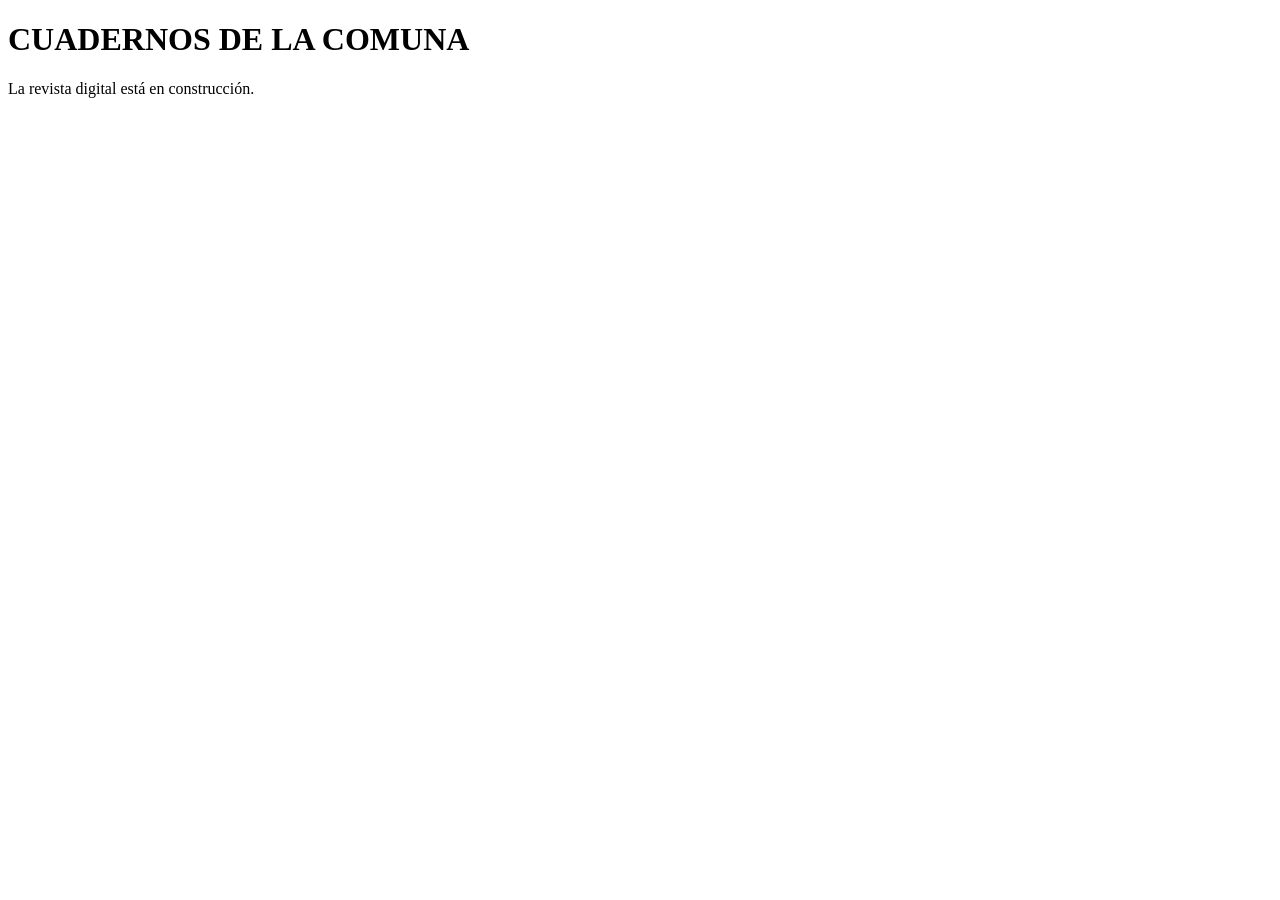
==== index.html @ 7a0ed904 "Create index.html" ====
<!DOCTYPE html>
<html lang="es">

<head>

<meta charset="UTF-8">
<meta name="viewport" content="width=device-width, initial-scale=1">

<title>Cuadernos de la Comuna</title>

<link rel="stylesheet" href="style.css">

</head>

<body>

<h1>CUADERNOS DE LA COMUNA</h1>

<p>La revista digital está en construcción.</p>

<script src="script.js"></script>

</body>

</html>
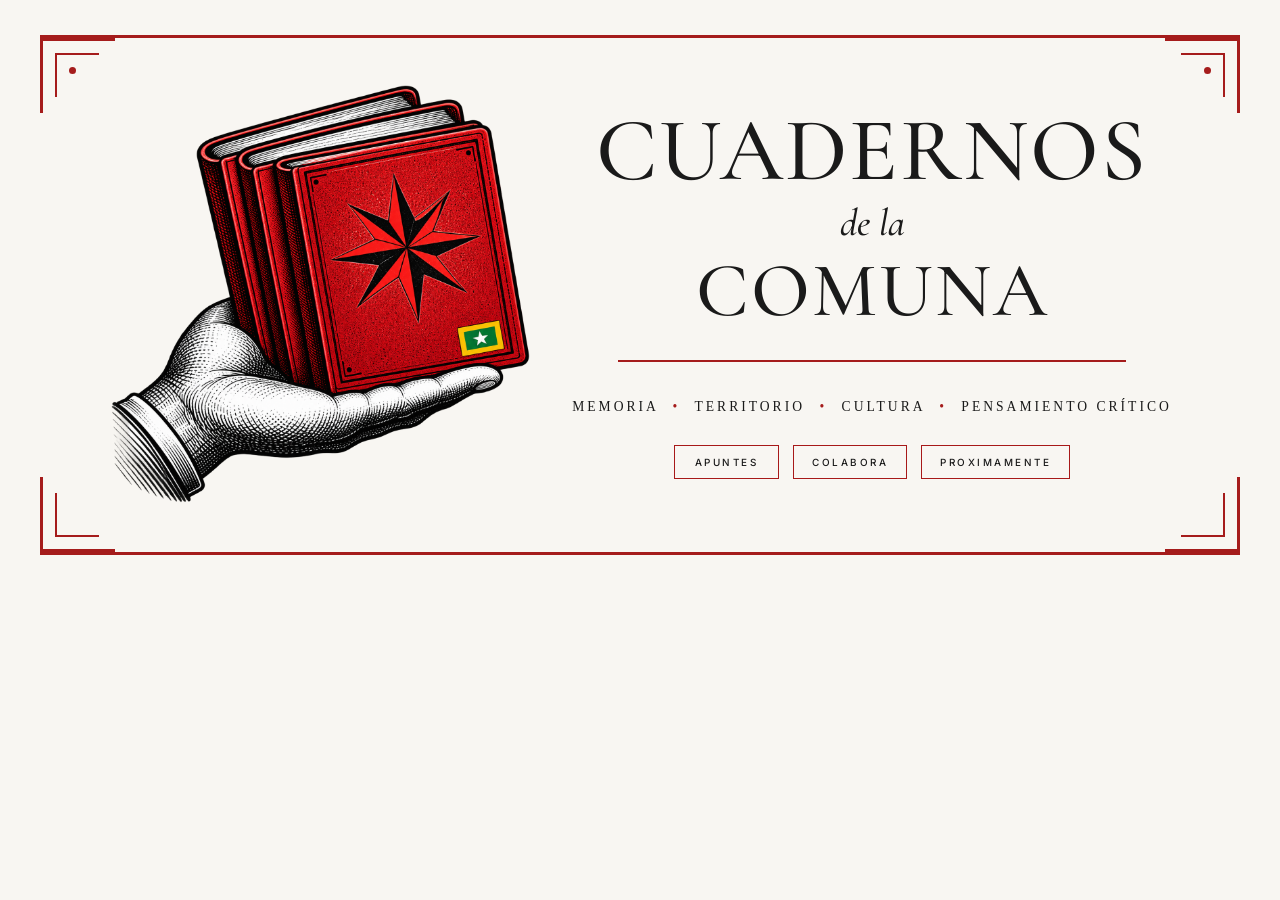
==== commit 5c818bfc: "Actualiza sitio Cuadernos de la Comuna" ====
--- a/index.html
+++ b/index.html
@@ -3,23 +3,200 @@
 
 <head>
 
-<meta charset="UTF-8">
-<meta name="viewport" content="width=device-width, initial-scale=1">
-
-<title>Cuadernos de la Comuna</title>
-
-<link rel="stylesheet" href="style.css">
+    <meta charset="UTF-8">
+
+    <meta name="viewport" content="width=device-width, initial-scale=1.0">
+
+    <title>Cuadernos de la Comuna</title>
+
+
+    <!-- =========================================
+         GOOGLE FONTS
+         ========================================= -->
+
+    <link rel="preconnect" href="https://fonts.googleapis.com">
+
+    <link rel="preconnect" href="https://fonts.gstatic.com" crossorigin>
+
+
+    <link
+        href="https://fonts.googleapis.com/css2?family=Cormorant+Garamond:wght@300;400;500;600;700&family=Inter:wght@300;400;500;600&display=swap"
+        rel="stylesheet">
+
+
+    <!-- =========================================
+         CSS
+         ========================================= -->
+
+    <link rel="stylesheet" href="css/style.css">
+
+    <link rel="stylesheet" href="css/responsive.css">
 
 </head>
 
+
 <body>
 
-<h1>CUADERNOS DE LA COMUNA</h1>
-
-<p>La revista digital está en construcción.</p>
-
-<script src="script.js"></script>
+
+    <!-- =========================================
+         PORTADA
+         ========================================= -->
+
+    <main class="hero">
+
+
+        <div class="marco">
+
+
+            <!-- =====================================
+                 ESQUINAS DECORATIVAS
+                 ===================================== -->
+
+            <div class="esquina esquina-superior-izquierda"></div>
+
+            <div class="esquina esquina-superior-derecha"></div>
+
+            <div class="esquina esquina-inferior-izquierda"></div>
+
+            <div class="esquina esquina-inferior-derecha"></div>
+
+
+
+            <!-- =====================================
+                 CONTENIDO DE LA PORTADA
+                 ===================================== -->
+
+            <div class="hero-grid">
+
+
+                <!-- =================================
+                     ILUSTRACIÓN
+                     ================================= -->
+
+                <div class="hero-logo">
+
+                    <img
+                        src="assets/img/Cuadernos de la comuna 3.png"
+                        alt="Cuadernos de la Comuna">
+
+                </div>
+
+
+
+                <!-- =================================
+                     TÍTULO
+                     ================================= -->
+
+                <div class="hero-title">
+
+
+                    <h1>
+
+
+                        <span class="linea1">
+
+                            CUADERNOS
+
+                        </span>
+
+
+                        <span class="linea2">
+
+                            de la
+
+                        </span>
+
+
+                        <span class="linea3">
+
+                            COMUNA
+
+                        </span>
+
+
+                    </h1>
+
+
+
+                    <!-- DIVISOR -->
+
+                    <div class="hero-divider"></div>
+
+
+
+                    <!-- LEMA -->
+
+                    <p>
+
+                        MEMORIA
+
+                        <span>•</span>
+
+                        TERRITORIO
+
+                        <span>•</span>
+
+                        CULTURA
+
+                        <span>•</span>
+
+                        PENSAMIENTO CRÍTICO
+
+                    </p>
+
+
+
+                    <!-- =================================
+                         MENÚ PRINCIPAL
+                         ================================= -->
+
+                    <nav class="menu-principal">
+
+
+                        <!-- APUNTES: FUNCIONA -->
+
+                        <a href="columnas/index.html">
+
+                            APUNTES
+
+                        </a>
+
+
+
+                        <!-- APOYA: FUTURO -->
+
+                        <a href="colabora/index.html">
+
+                            COLABORA
+
+                        </a>
+
+
+
+                        <!-- SOBRE: FUTURO -->
+
+                        <a href="#">
+
+                            PROXIMAMENTE
+
+                        </a>
+
+
+                    </nav>
+
+
+                </div>
+
+
+            </div>
+
+
+        </div>
+
+
+    </main>
+
 
 </body>
 
-</html>
+</html>
--- a/css/style.css
+++ b/css/style.css
@@ -0,0 +1,1736 @@
+/* =========================================================
+   CUADERNOS DE LA COMUNA
+   STYLE.CSS
+   ========================================================= */
+
+
+/* =========================================================
+   1. CONFIGURACIÓN GENERAL
+   ========================================================= */
+
+* {
+    margin: 0;
+    padding: 0;
+    box-sizing: border-box;
+}
+
+html {
+    scroll-behavior: smooth;
+}
+
+body {
+    background: #f8f6f2;
+    color: #1a1a1a;
+    font-family: Georgia, serif;
+    min-height: 100vh;
+}
+
+a {
+    color: inherit;
+}
+
+
+/* =========================================================
+   2. PORTADA PRINCIPAL
+   ========================================================= */
+
+.hero {
+    width: 100%;
+    display: flex;
+    justify-content: center;
+    align-items: center;
+    padding: 35px 40px;
+}
+
+
+/* ---------------------------------------------------------
+   MARCO
+   --------------------------------------------------------- */
+
+.marco {
+    position: relative;
+    width: 100%;
+    max-width: 1500px;
+
+    border-top: 3px solid #a51c1c;
+    border-bottom: 3px solid #a51c1c;
+
+    padding: 45px 70px;
+}
+
+
+/* ---------------------------------------------------------
+   ESQUINAS DECORATIVAS
+   --------------------------------------------------------- */
+
+.esquina {
+    position: absolute;
+
+    width: 75px;
+    height: 75px;
+
+    border-color: #a51c1c;
+}
+
+
+/* Superior izquierda */
+
+.esquina-superior-izquierda {
+    top: 0;
+    left: 0;
+
+    border-top: 3px solid #a51c1c;
+    border-left: 3px solid #a51c1c;
+}
+
+.esquina-superior-izquierda::after {
+    content: "";
+
+    position: absolute;
+
+    top: 12px;
+    left: 12px;
+
+    width: 42px;
+    height: 42px;
+
+    border-top: 2px solid #a51c1c;
+    border-left: 2px solid #a51c1c;
+}
+
+.esquina-superior-izquierda::before {
+    content: "";
+
+    position: absolute;
+
+    top: 26px;
+    left: 26px;
+
+    width: 7px;
+    height: 7px;
+
+    background: #a51c1c;
+
+    border-radius: 50%;
+}
+
+
+/* Superior derecha */
+
+.esquina-superior-derecha {
+    top: 0;
+    right: 0;
+
+    border-top: 3px solid #a51c1c;
+    border-right: 3px solid #a51c1c;
+}
+
+.esquina-superior-derecha::after {
+    content: "";
+
+    position: absolute;
+
+    top: 12px;
+    right: 12px;
+
+    width: 42px;
+    height: 42px;
+
+    border-top: 2px solid #a51c1c;
+    border-right: 2px solid #a51c1c;
+}
+
+.esquina-superior-derecha::before {
+    content: "";
+
+    position: absolute;
+
+    top: 26px;
+    right: 26px;
+
+    width: 7px;
+    height: 7px;
+
+    background: #a51c1c;
+
+    border-radius: 50%;
+}
+
+
+/* Inferior izquierda */
+
+.esquina-inferior-izquierda {
+    bottom: 0;
+    left: 0;
+
+    border-bottom: 3px solid #a51c1c;
+    border-left: 3px solid #a51c1c;
+}
+
+.esquina-inferior-izquierda::after {
+    content: "";
+
+    position: absolute;
+
+    bottom: 12px;
+    left: 12px;
+
+    width: 42px;
+    height: 42px;
+
+    border-bottom: 2px solid #a51c1c;
+    border-left: 2px solid #a51c1c;
+}
+
+
+/* Inferior derecha */
+
+.esquina-inferior-derecha {
+    bottom: 0;
+    right: 0;
+
+    border-bottom: 3px solid #a51c1c;
+    border-right: 3px solid #a51c1c;
+}
+
+.esquina-inferior-derecha::after {
+    content: "";
+
+    position: absolute;
+
+    bottom: 12px;
+    right: 12px;
+
+    width: 42px;
+    height: 42px;
+
+    border-bottom: 2px solid #a51c1c;
+    border-right: 2px solid #a51c1c;
+}
+
+
+/* =========================================================
+   3. CABECERA DE LA PORTADA
+   ========================================================= */
+
+.hero-grid {
+    width: 100%;
+    max-width: 1400px;
+
+    display: grid;
+    grid-template-columns: 40% 60%;
+
+    gap: 20px;
+
+    align-items: center;
+}
+
+
+/* ---------------------------------------------------------
+   ILUSTRACIÓN
+   --------------------------------------------------------- */
+
+.hero-logo {
+    display: flex;
+    justify-content: center;
+    align-items: center;
+}
+
+.hero-logo img {
+    width: 100%;
+    max-width: 460px;
+    height: auto;
+
+    display: block;
+
+    transition: transform 0.4s ease;
+}
+
+
+/* Movimiento al pasar el mouse */
+
+.hero-logo img:hover {
+    transform: translateY(-8px);
+}
+
+
+/* ---------------------------------------------------------
+   TÍTULO
+   --------------------------------------------------------- */
+
+.hero-title {
+    text-align: center;
+}
+
+.hero-title h1 {
+    font-family: "Cormorant Garamond", Georgia, serif;
+    font-weight: 500;
+    line-height: 0.9;
+}
+
+
+/* CUADERNOS */
+
+.linea1 {
+    display: block;
+
+    font-size: clamp(4rem, 7vw, 8rem);
+
+    letter-spacing: 2px;
+}
+
+
+/* DE LA */
+
+.linea2 {
+    display: block;
+
+    font-size: clamp(2rem, 3vw, 3.5rem);
+
+    font-style: italic;
+
+    margin: 15px 0;
+}
+
+
+/* COMUNA */
+
+.linea3 {
+    display: block;
+
+    font-size: clamp(4rem, 6vw, 7rem);
+
+    letter-spacing: 2px;
+}
+
+
+/* ---------------------------------------------------------
+   DIVISOR
+   --------------------------------------------------------- */
+
+.hero-divider {
+    width: 80%;
+
+    margin: 35px auto;
+
+    border-top: 2px solid #a51c1c;
+}
+
+
+/* ---------------------------------------------------------
+   FRASE
+   --------------------------------------------------------- */
+
+.hero-title p {
+    font-size: 0.85rem;
+
+    letter-spacing: 3px;
+
+    line-height: 1.5;
+
+    text-align: center;
+
+    white-space: nowrap;
+}
+
+.hero-title p span {
+    color: #a51c1c;
+
+    margin: 0 8px;
+}
+
+
+/* =========================================================
+   4. CONTENIDO
+   ========================================================= */
+
+.contenido {
+    width: 100%;
+
+    padding: 30px 40px 100px;
+}
+
+.columnas {
+    width: 90%;
+    max-width: 1400px;
+
+    margin: 0 auto;
+}
+
+
+/* =========================================================
+   5. ENCABEZADO "ÚLTIMAS COLUMNAS"
+   ========================================================= */
+
+.encabezado-seccion {
+    border-top: 1px solid #d5d0c8;
+
+    padding-top: 50px;
+
+    margin-bottom: 55px;
+}
+
+.encabezado-seccion p {
+    font-family: "Inter", sans-serif;
+
+    font-size: 0.75rem;
+
+    letter-spacing: 4px;
+
+    color: #a51c1c;
+
+    margin-bottom: 10px;
+}
+
+.encabezado-seccion h1,
+.encabezado-seccion h2 {
+    font-family: "Cormorant Garamond", Georgia, serif;
+
+    font-size: clamp(3rem, 5vw, 5rem);
+
+    font-weight: 500;
+
+    line-height: 1;
+}
+
+
+/* =========================================================
+   6. TARJETA PRINCIPAL
+   ========================================================= */
+
+.columna-card {
+    display: block;
+
+    width: 100%;
+
+    color: #111;
+
+    text-decoration: none;
+
+    margin-bottom: 80px;
+
+    transition: transform 0.4s ease;
+}
+
+
+/* ---------------------------------------------------------
+   IMAGEN
+   --------------------------------------------------------- */
+
+.columna-imagen {
+    position: relative;
+
+    width: 100%;
+
+    overflow: hidden;
+}
+
+.columna-imagen > img {
+    width: 100%;
+
+    aspect-ratio: 16 / 9;
+
+    object-fit: cover;
+
+    display: block;
+
+    margin: 0;
+
+    transition: transform 0.6s ease;
+}
+
+
+/* ---------------------------------------------------------
+   RECUADRO TRANSPARENTE
+   --------------------------------------------------------- */
+
+.columna-overlay {
+    position: absolute;
+
+    left: 50%;
+    bottom: 8%;
+
+    transform: translateX(-50%);
+
+    width: 68%;
+
+    padding: 28px 35px;
+
+    background: rgba(248, 246, 242, 0.66);
+
+    backdrop-filter: blur(2px);
+
+    -webkit-backdrop-filter: blur(2px);
+
+    text-align: center;
+
+    transition:
+        background 0.3s ease,
+        transform 0.4s ease;
+}
+
+
+/* ---------------------------------------------------------
+   TÍTULO PRINCIPAL
+   --------------------------------------------------------- */
+
+/*
+   IMPORTANTE:
+   Este era el problema.
+
+   La tarjeta tenía color #111 heredado de
+   .columna-card. Ahora el título queda
+   explícitamente en rojo.
+*/
+
+.columna-overlay h2 {
+    margin: 0;
+
+    font-family: "Cormorant Garamond", Georgia, serif;
+
+    font-size: clamp(2rem, 4vw, 3.5rem);
+
+    font-weight: 400;
+
+    line-height: 1;
+
+    color: #a71919;
+}
+
+
+/* ---------------------------------------------------------
+   SUBTÍTULO
+   --------------------------------------------------------- */
+
+.columna-overlay p {
+    margin: 14px auto 0;
+
+    max-width: 700px;
+
+    font-family: "Cormorant Garamond", Georgia, serif;
+
+    font-size: 1.1rem;
+
+    line-height: 1.35;
+
+    font-style: italic;
+
+    color: #1a1a1a;
+}
+
+
+/* ---------------------------------------------------------
+   AUTOR Y FECHA
+   --------------------------------------------------------- */
+
+.overlay-info {
+    display: flex;
+
+    justify-content: center;
+    align-items: center;
+
+    gap: 25px;
+
+    margin-top: 14px;
+
+    font-family: "Inter", sans-serif;
+
+    font-size: 0.7rem;
+
+    letter-spacing: 2px;
+
+    text-transform: uppercase;
+
+    color: #7d1515;
+}
+
+
+/* ---------------------------------------------------------
+   LEER COLUMNA
+   --------------------------------------------------------- */
+
+.leer-columna {
+    display: inline-block;
+
+    margin-top: 15px;
+
+    font-family: "Inter", sans-serif;
+
+    font-size: 0.7rem;
+
+    letter-spacing: 3px;
+
+    text-transform: uppercase;
+
+    color: #a71919;
+}
+
+
+/* =========================================================
+   7. EFECTOS DE LA TARJETA PRINCIPAL
+   ========================================================= */
+
+.columna-card:hover {
+    transform: translateX(10px);
+}
+
+.columna-card:hover .columna-imagen > img {
+    transform: scale(1.015);
+}
+
+.columna-card:hover .columna-overlay {
+    background: rgba(248, 246, 242, 0.70);
+}
+
+
+/* =========================================================
+   8. PUBLICACIONES ANTERIORES
+   ========================================================= */
+
+.columnas-anteriores {
+    width: 100%;
+
+    display: grid;
+
+    grid-template-columns: repeat(2, minmax(0, 1fr));
+
+    gap: 28px;
+
+    border-top: 1px solid #cfc9c1;
+
+    padding-top: 35px;
+
+    margin-top: 20px;
+}
+
+
+/* =========================================================
+   9. TARJETA PEQUEÑA
+   ========================================================= */
+
+.columna-card-pequena {
+    position: relative;
+
+    display: block;
+
+    text-decoration: none;
+
+    color: inherit;
+
+    overflow: hidden;
+
+    transition: transform 0.35s ease;
+}
+
+.columna-card-pequena:hover {
+    transform: translateX(8px);
+}
+
+
+/* ---------------------------------------------------------
+   IMAGEN
+   --------------------------------------------------------- */
+
+.card-imagen {
+    position: relative;
+
+    width: 100%;
+
+    aspect-ratio: 16 / 10;
+
+    overflow: hidden;
+
+    border-top: 1px solid #1a1a1a;
+}
+
+.card-imagen img {
+    width: 100%;
+    height: 100%;
+
+    display: block;
+
+    object-fit: cover;
+
+    transition: transform 0.5s ease;
+}
+
+
+/* ---------------------------------------------------------
+   RECUADRO TRANSPARENTE
+   --------------------------------------------------------- */
+
+.card-overlay {
+    position: absolute;
+
+    left: 8%;
+    right: 8%;
+
+    top: 50%;
+
+    transform: translateY(-50%);
+
+    padding: 22px 25px;
+
+    background: rgba(248, 246, 242, 0.66);
+
+    backdrop-filter: blur(2px);
+
+    -webkit-backdrop-filter: blur(2px);
+
+    text-align: center;
+
+    transition: background 0.3s ease;
+}
+
+
+/* ---------------------------------------------------------
+   TÍTULO
+   --------------------------------------------------------- */
+
+.card-overlay h3 {
+    margin: 0 0 8px;
+
+    font-family: "Cormorant Garamond", Georgia, serif;
+
+    font-size: 2rem;
+
+    font-weight: 500;
+
+    line-height: 1.05;
+
+    color: #a71919;
+}
+
+
+/* ---------------------------------------------------------
+   SUBTÍTULO
+   --------------------------------------------------------- */
+
+.card-overlay p {
+    margin: 0 auto 10px;
+
+    max-width: 600px;
+
+    font-family: "Cormorant Garamond", Georgia, serif;
+
+    font-size: 1rem;
+
+    line-height: 1.25;
+
+    font-style: italic;
+
+    color: #1a1a1a;
+}
+
+
+/* ---------------------------------------------------------
+   AUTOR Y FECHA
+   --------------------------------------------------------- */
+
+.card-info {
+    display: flex;
+
+    justify-content: center;
+    align-items: center;
+
+    gap: 16px;
+
+    flex-wrap: wrap;
+
+    margin-top: 8px;
+
+    font-family: "Inter", sans-serif;
+
+    font-size: 0.58rem;
+
+    letter-spacing: 0.10em;
+
+    text-transform: uppercase;
+
+    color: #7d1515;
+}
+
+
+/* ---------------------------------------------------------
+   LEER
+   --------------------------------------------------------- */
+
+.card-leer {
+    display: inline-block;
+
+    margin-top: 9px;
+
+    font-family: "Inter", sans-serif;
+
+    font-size: 0.58rem;
+
+    letter-spacing: 0.14em;
+
+    text-transform: uppercase;
+
+    color: #111;
+
+    border-bottom: 1px solid #a71919;
+
+    padding-bottom: 2px;
+}
+
+
+/* ---------------------------------------------------------
+   EFECTO
+   --------------------------------------------------------- */
+
+.columna-card-pequena:hover .card-imagen img {
+    transform: scale(1.03);
+}
+
+.columna-card-pequena:hover .card-overlay {
+    background: rgba(248, 246, 242, 0.70);
+}
+
+
+/* =========================================================
+   10. ESPACIO PARA FUTURA PUBLICACIÓN
+   ========================================================= */
+
+.card-vacio {
+    min-height: 250px;
+
+    border-top: 1px solid #1a1a1a;
+
+    background: #ebe8e1;
+}
+
+
+/* =========================================================
+   11. ESTILOS GENERALES DE ARTÍCULOS
+   ========================================================= */
+
+/*
+   articulo.css contiene los estilos específicos
+   de las publicaciones.
+   Aquí solo dejamos compatibilidad básica.
+*/
+
+.articulo {
+    width: 90%;
+
+    max-width: 1000px;
+
+    margin: 0 auto;
+
+    padding: 60px 20px 100px;
+}
+
+
+/* ---------------------------------------------------------
+   ENLACES DE ARTÍCULOS
+   --------------------------------------------------------- */
+
+.volver {
+    display: inline-block;
+
+    font-family: "Inter", sans-serif;
+
+    font-size: 0.75rem;
+
+    letter-spacing: 2px;
+
+    text-transform: uppercase;
+
+    color: #a51c1c;
+
+    text-decoration: none;
+}
+
+.volver:hover {
+    text-decoration: underline;
+}
+
+
+/* ---------------------------------------------------------
+   PIE
+   --------------------------------------------------------- */
+
+.articulo-footer {
+    border-top: 1px solid #d5d0c8;
+
+    padding: 35px 30px 80px;
+
+    margin-top: 80px;
+
+    text-align: center;
+}
+
+.articulo-footer a {
+    font-family: "Inter", sans-serif;
+
+    font-size: 0.75rem;
+
+    letter-spacing: 2px;
+
+    text-transform: uppercase;
+
+    color: #a51c1c;
+
+    text-decoration: none;
+}
+
+.articulo-footer a:hover {
+    text-decoration: underline;
+}
+
+
+/* =========================================================
+   12. SELECCIÓN DE TEXTO
+   ========================================================= */
+
+::selection {
+    background: #6fa96f;
+    color: #111;
+}
+
+
+/* =========================================================
+   13. RESPONSIVE
+   ========================================================= */
+
+@media (max-width: 1000px) {
+
+    .hero {
+        padding: 25px;
+    }
+
+    .marco {
+        padding: 40px 45px;
+    }
+
+    .hero-grid {
+        grid-template-columns: 1fr;
+
+        gap: 30px;
+    }
+
+    .hero-logo img {
+        max-width: 380px;
+    }
+
+    .hero-title p {
+        white-space: normal;
+    }
+
+    .columnas {
+        width: 92%;
+    }
+
+    .contenido {
+        padding-left: 20px;
+        padding-right: 20px;
+    }
+}
+
+
+/* =========================================================
+   TABLET / MÓVIL
+   ========================================================= */
+
+@media (max-width: 700px) {
+
+    .hero {
+        padding: 15px;
+    }
+
+    .marco {
+        padding: 35px 25px;
+    }
+
+    .esquina {
+        width: 50px;
+        height: 50px;
+    }
+
+    .hero-logo img {
+        max-width: 300px;
+    }
+
+    .linea1 {
+        font-size: 4rem;
+    }
+
+    .linea2 {
+        font-size: 2rem;
+    }
+
+    .linea3 {
+        font-size: 3.8rem;
+    }
+
+    .hero-divider {
+        width: 90%;
+        margin: 25px auto;
+    }
+
+    .hero-title p {
+        font-size: 0.65rem;
+
+        letter-spacing: 2px;
+    }
+
+
+    /* ---------------------------------------------
+       CONTENIDO
+       --------------------------------------------- */
+
+    .contenido {
+        padding: 20px 15px 70px;
+    }
+
+    .columnas {
+        width: 100%;
+    }
+
+    .encabezado-seccion {
+        padding-top: 35px;
+
+        margin-bottom: 35px;
+    }
+
+    .encabezado-seccion h1,
+    .encabezado-seccion h2 {
+        font-size: 3.5rem;
+    }
+
+
+    /* ---------------------------------------------
+       TARJETA PRINCIPAL
+       --------------------------------------------- */
+
+    .columna-card {
+        margin-bottom: 55px;
+    }
+
+    .columna-overlay {
+        width: 85%;
+
+        bottom: 5%;
+
+        padding: 18px 20px;
+    }
+
+    .columna-overlay h2 {
+        font-size: 2rem;
+    }
+
+    .columna-overlay p {
+        font-size: 0.9rem;
+    }
+
+    .overlay-info {
+        flex-direction: column;
+
+        gap: 5px;
+
+        font-size: 0.6rem;
+    }
+
+
+    /* ---------------------------------------------
+       TARJETAS ANTERIORES
+       --------------------------------------------- */
+
+    .columnas-anteriores {
+        grid-template-columns: 1fr;
+
+        gap: 35px;
+    }
+
+    .card-overlay {
+        left: 5%;
+        right: 5%;
+
+        padding: 18px 15px;
+    }
+
+    .card-overlay h3 {
+        font-size: 1.7rem;
+    }
+
+    .card-overlay p {
+        font-size: 0.9rem;
+    }
+
+    .card-info {
+        font-size: 0.55rem;
+    }
+
+    .card-vacio {
+        min-height: 200px;
+    }
+
+
+    /* ---------------------------------------------
+       ARTÍCULO
+       --------------------------------------------- */
+
+    .articulo {
+        width: 92%;
+
+        padding: 40px 10px 70px;
+    }
+}
+
+/* =========================================================
+   MENÚ PRINCIPAL DE LA PORTADA
+   ========================================================= */
+
+.menu-principal {
+
+    display: flex;
+
+    justify-content: center;
+
+    align-items: center;
+
+    gap: 14px;
+
+    width: 100%;
+
+    margin-top: 28px;
+
+}
+
+
+/* ---------------------------------------------------------
+   BOTONES
+   --------------------------------------------------------- */
+
+.menu-principal a {
+
+    display: inline-flex;
+
+    align-items: center;
+
+    justify-content: center;
+
+    min-width: 105px;
+
+    height: 34px;
+
+    padding: 0 18px;
+
+    border: 1px solid #a71919;
+
+    background: transparent;
+
+    font-family: "Inter", sans-serif;
+
+    font-size: 0.62rem;
+
+    font-weight: 500;
+
+    letter-spacing: 2.5px;
+
+    text-transform: uppercase;
+
+    text-decoration: none;
+
+    color: #1a1a1a;
+
+    transition:
+        background-color 0.3s ease,
+        color 0.3s ease,
+        transform 0.3s ease;
+
+}
+
+
+/* ---------------------------------------------------------
+   HOVER
+   --------------------------------------------------------- */
+
+.menu-principal a:hover {
+
+    background-color: #a71919;
+
+    color: #ffffff;
+
+    transform: translateY(-2px);
+
+}
+
+
+/* =========================================================
+   MENÚ PRINCIPAL DE LA PORTADA
+   ========================================================= */
+
+.menu-principal {
+
+    display: flex;
+
+    justify-content: center;
+
+    align-items: center;
+
+    gap: 14px;
+
+    width: 100%;
+
+    margin-top: 28px;
+
+}
+
+
+/* ---------------------------------------------------------
+   BOTONES
+   --------------------------------------------------------- */
+
+.menu-principal a {
+
+    display: inline-flex;
+
+    align-items: center;
+
+    justify-content: center;
+
+    min-width: 105px;
+
+    height: 34px;
+
+    padding: 0 18px;
+
+    border: 1px solid #a71919;
+
+    background: transparent;
+
+    font-family: "Inter", sans-serif;
+
+    font-size: 0.62rem;
+
+    font-weight: 500;
+
+    letter-spacing: 2.5px;
+
+    text-transform: uppercase;
+
+    text-decoration: none;
+
+    color: #1a1a1a;
+
+    transition:
+        background-color 0.3s ease,
+        color 0.3s ease,
+        transform 0.3s ease;
+
+}
+
+
+/* ---------------------------------------------------------
+   AL PASAR EL MOUSE
+   --------------------------------------------------------- */
+
+.menu-principal a:hover {
+
+    background-color: #a71919;
+
+    color: #ffffff;
+
+    transform: translateY(-2px);
+
+}
+
+
+/* =========================================================
+   RESPONSIVE
+   ========================================================= */
+
+@media (max-width: 700px) {
+
+    .menu-principal {
+
+        gap: 8px;
+
+        margin-top: 24px;
+
+    }
+
+
+    .menu-principal a {
+
+        min-width: auto;
+
+        height: 31px;
+
+        padding: 0 12px;
+
+        font-size: 0.55rem;
+
+        letter-spacing: 1.8px;
+
+    }
+
+}
+
+/* =========================================================
+   PÁGINA COLABORA
+   ========================================================= */
+
+.pagina-header {
+
+    width: 90%;
+
+    max-width: 1200px;
+
+    margin: 0 auto;
+
+    padding: 35px 0;
+
+    display: flex;
+
+    justify-content: space-between;
+
+    align-items: center;
+
+    border-bottom: 1px solid #c8c4bc;
+
+}
+
+
+.pagina-marca {
+
+    font-family: "Inter", sans-serif;
+
+    font-size: 0.7rem;
+
+    letter-spacing: 3px;
+
+    text-decoration: none;
+
+    color: #a71919;
+
+}
+
+
+.pagina-nav {
+
+    display: flex;
+
+    gap: 25px;
+
+}
+
+
+.pagina-nav a {
+
+    font-family: "Inter", sans-serif;
+
+    font-size: 0.62rem;
+
+    letter-spacing: 2px;
+
+    text-transform: uppercase;
+
+    text-decoration: none;
+
+    color: #222;
+
+    transition: color 0.3s ease;
+
+}
+
+
+.pagina-nav a:hover,
+.pagina-nav .activo {
+
+    color: #a71919;
+
+}
+
+
+/* =========================================================
+   CONTENIDO
+   ========================================================= */
+
+.contenido-colabora {
+
+    max-width: 1000px;
+
+    margin: 0 auto;
+
+    padding: 70px 30px 100px;
+
+}
+
+
+/* =========================================================
+   ENCABEZADO
+   ========================================================= */
+
+.encabezado-colabora {
+
+    text-align: center;
+
+    margin-bottom: 70px;
+
+}
+
+
+.encabezado-colabora .separador {
+
+    display: block;
+
+    width: 100%;
+
+    height: 1px;
+
+    background: #c8c4bc;
+
+    margin-bottom: 35px;
+
+}
+
+
+.etiqueta-colabora {
+
+    margin-bottom: 20px;
+
+    font-family: "Inter", sans-serif;
+
+    font-size: 0.7rem;
+
+    letter-spacing: 4px;
+
+    text-transform: uppercase;
+
+    color: #a71919;
+
+}
+
+
+.encabezado-colabora h1 {
+
+    margin: 0;
+
+    font-family: "Cormorant Garamond", Georgia, serif;
+
+    font-size: clamp(4rem, 8vw, 7rem);
+
+    font-weight: 400;
+
+    line-height: 0.9;
+
+    color: #a71919;
+
+}
+
+
+.bajada-colabora {
+
+    max-width: 650px;
+
+    margin: 30px auto 0;
+
+    font-family: "Cormorant Garamond", Georgia, serif;
+
+    font-size: 1.5rem;
+
+    font-style: italic;
+
+    line-height: 1.5;
+
+    color: #333;
+
+}
+
+
+/* =========================================================
+   TEXTO
+   ========================================================= */
+
+.texto-colabora {
+
+    max-width: 760px;
+
+    margin: 0 auto;
+
+}
+
+
+.texto-colabora > p {
+
+    margin-bottom: 30px;
+
+    font-family: "Cormorant Garamond", Georgia, serif;
+
+    font-size: 1.35rem;
+
+    line-height: 1.75;
+
+    text-align: justify;
+
+    color: #171717;
+
+}
+
+
+/* =========================================================
+   FORMAS DE COLABORAR
+   ========================================================= */
+
+.formas-colaboracion {
+
+    margin: 70px 0;
+
+    display: grid;
+
+    grid-template-columns: repeat(2, 1fr);
+
+    gap: 50px 60px;
+
+}
+
+
+.forma-colaboracion {
+
+    padding-top: 18px;
+
+    border-top: 1px solid #a71919;
+
+}
+
+
+.forma-colaboracion h2 {
+
+    margin-bottom: 10px;
+
+    font-family: "Cormorant Garamond", Georgia, serif;
+
+    font-size: 2.1rem;
+
+    font-weight: 500;
+
+    color: #a71919;
+
+}
+
+
+.forma-colaboracion p {
+
+    margin: 0;
+
+    font-family: "Cormorant Garamond", Georgia, serif;
+
+    font-size: 1.1rem;
+
+    line-height: 1.6;
+
+    color: #333;
+
+}
+
+
+/* =========================================================
+   CIERRE
+   ========================================================= */
+
+.cierre-colabora {
+
+    margin-top: 70px !important;
+
+    padding-top: 40px;
+
+    border-top: 1px solid #c8c4bc;
+
+}
+
+
+/* =========================================================
+   CONTACTO
+   ========================================================= */
+
+.contacto-colabora {
+
+    max-width: 500px;
+
+    margin: 80px auto 0;
+
+    padding-top: 35px;
+
+    border-top: 1px solid #a71919;
+
+    text-align: center;
+
+}
+
+
+.contacto-titulo {
+
+    margin-bottom: 20px;
+
+    font-family: "Cormorant Garamond", Georgia, serif;
+
+    font-size: 2rem;
+
+    font-style: italic;
+
+    color: #a71919;
+
+}
+
+
+.contacto-nombre {
+
+    margin-bottom: 5px;
+
+    font-family: "Cormorant Garamond", Georgia, serif;
+
+    font-size: 1.5rem;
+
+}
+
+
+.contacto-correo {
+
+    font-family: "Inter", sans-serif;
+
+    font-size: 0.7rem;
+
+    letter-spacing: 2px;
+
+    text-decoration: none;
+
+    color: #333;
+
+    transition: color 0.3s ease;
+
+}
+
+
+.contacto-correo:hover {
+
+    color: #a71919;
+
+}
+
+
+/* =========================================================
+   PIE
+   ========================================================= */
+
+.pagina-footer {
+
+    padding: 40px 20px 70px;
+
+    text-align: center;
+
+    border-top: 1px solid #c8c4bc;
+
+}
+
+
+.pagina-footer a {
+
+    font-family: "Inter", sans-serif;
+
+    font-size: 0.7rem;
+
+    letter-spacing: 2px;
+
+    text-transform: uppercase;
+
+    text-decoration: none;
+
+    color: #a71919;
+
+}
+
+
+.pagina-footer a:hover {
+
+    text-decoration: underline;
+
+}
+
+
+/* =========================================================
+   MÓVIL
+   ========================================================= */
+
+@media (max-width: 700px) {
+
+    .pagina-header {
+
+        width: 92%;
+
+        flex-direction: column;
+
+        gap: 20px;
+
+        text-align: center;
+
+    }
+
+
+    .pagina-nav {
+
+        gap: 16px;
+
+    }
+
+
+    .contenido-colabora {
+
+        padding: 50px 22px 70px;
+
+    }
+
+
+    .encabezado-colabora {
+
+        margin-bottom: 50px;
+
+    }
+
+
+    .encabezado-colabora h1 {
+
+        font-size: clamp(3.5rem, 16vw, 5rem);
+
+    }
+
+
+    .bajada-colabora {
+
+        font-size: 1.3rem;
+
+    }
+
+
+    .texto-colabora > p {
+
+        font-size: 1.2rem;
+
+        line-height: 1.7;
+
+        text-align: left;
+
+    }
+
+
+    .formas-colaboracion {
+
+        grid-template-columns: 1fr;
+
+        gap: 40px;
+
+        margin: 55px 0;
+
+    }
+
+
+    .forma-colaboracion h2 {
+
+        font-size: 1.9rem;
+
+    }
+
+}
--- a/css/responsive.css
+++ b/css/responsive.css
@@ -0,0 +1,155 @@
+/* =====================================================
+   TABLET
+   ===================================================== */
+
+@media (max-width: 900px) {
+
+    .hero {
+        padding: 25px 20px;
+    }
+
+    .marco {
+        padding: 40px 30px;
+    }
+
+    .hero-grid {
+        grid-template-columns: 1fr;
+        gap: 40px;
+    }
+
+    .hero-logo img {
+        max-width: 400px;
+    }
+
+    .hero-title {
+        padding-bottom: 20px;
+    }
+
+    .hero-title p {
+        white-space: normal;
+    }
+
+}
+
+
+/* =====================================================
+   CELULAR
+   ===================================================== */
+
+@media (max-width: 600px) {
+
+    .hero {
+        padding: 15px;
+    }
+
+    .marco {
+        padding: 35px 20px;
+    }
+
+    .hero-grid {
+        grid-template-columns: 1fr;
+        gap: 25px;
+    }
+
+    .hero-logo img {
+        max-width: 280px;
+    }
+
+    .linea1 {
+        font-size: 3.5rem;
+    }
+
+    .linea2 {
+        font-size: 2rem;
+    }
+
+    .linea3 {
+        font-size: 3.5rem;
+    }
+
+    .hero-divider {
+        width: 90%;
+        margin: 25px auto;
+    }
+
+    .hero-title p {
+        font-size: 0.65rem;
+        letter-spacing: 2px;
+        line-height: 2;
+    }
+
+    .esquina {
+        width: 45px;
+        height: 45px;
+    }
+
+
+    /* Columnas */
+
+    .contenido {
+        padding: 20px 15px 70px;
+    }
+
+    .columnas {
+        width: 100%;
+    }
+
+    .encabezado-seccion {
+        padding-top: 35px;
+    }
+
+    .encabezado-seccion h2 {
+        font-size: 3rem;
+    }
+
+    .columna-card {
+        padding: 30px 10px;
+    }
+
+    .columna-card h3 {
+        font-size: 3rem;
+    }
+
+    .columna-card .subtitulo {
+        font-size: 1.05rem;
+    }
+
+
+    /* Artículo */
+
+    .articulo {
+        width: 100%;
+        padding: 35px 20px 70px;
+    }
+
+    .volver {
+        margin-bottom: 50px;
+    }
+
+    .articulo-header h1 {
+        font-size: 3.5rem;
+    }
+
+    .articulo-bajada {
+        font-size: 1.2rem;
+    }
+
+    .articulo-info {
+        flex-direction: column;
+        gap: 10px;
+    }
+
+    .texto-articulo {
+        margin: 50px auto;
+    }
+
+    .texto-articulo p {
+        font-size: 1.1rem;
+        line-height: 1.8;
+    }
+
+    .texto-articulo h2 {
+        font-size: 2.5rem;
+    }
+
+}
